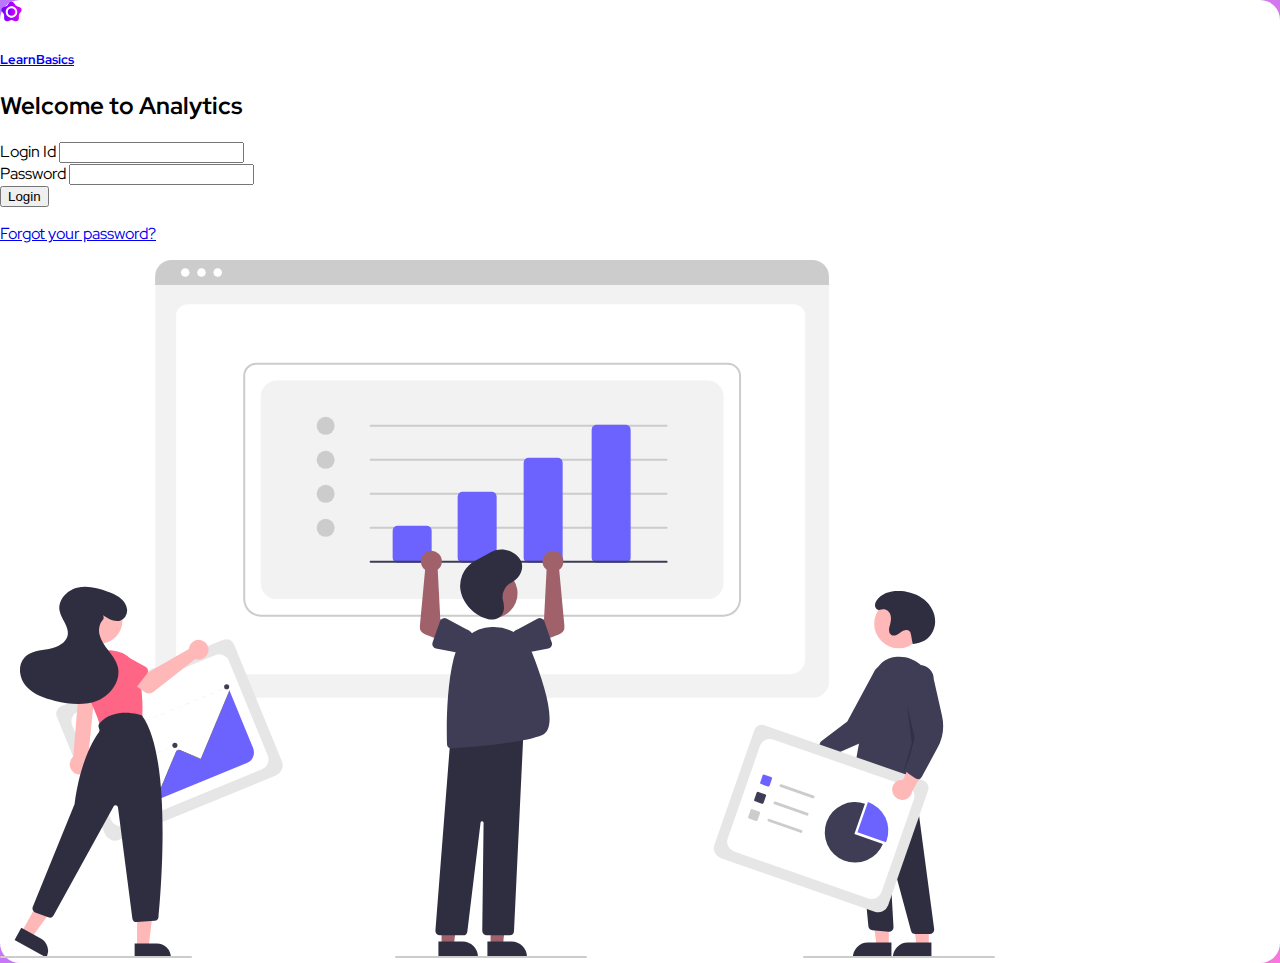
==== analytics-login.html @ 71937d93 "added all files" ====
<!DOCTYPE html>
<html lang="en">
  <head>
    <meta charset="UTF-8" />
    <meta http-equiv="X-UA-Compatible" content="IE=edge" />
    <meta name="viewport" content="width=device-width, initial-scale=1.0" />
    <title>Learn Basics</title>
    <link rel="icon" type="image.png" href="./asset/img/logo.png" />

    <!--======== Bootstrap 5  =========-->
    <link
      href="https://cdn.jsdelivr.net/npm/bootstrap@5.0.0-beta3/dist/css/bootstrap.min.css"
      rel="stylesheet"
      integrity="sha384-eOJMYsd53ii+scO/bJGFsiCZc+5NDVN2yr8+0RDqr0Ql0h+rP48ckxlpbzKgwra6"
      crossorigin="anonymous"
    />

    <script
      src="https://cdn.jsdelivr.net/npm/bootstrap@5.0.0-beta3/dist/js/bootstrap.bundle.min.js"
      integrity="sha384-JEW9xMcG8R+pH31jmWH6WWP0WintQrMb4s7ZOdauHnUtxwoG2vI5DkLtS3qm9Ekf"
      crossorigin="anonymous"
    ></script>

    <link href="./asset/css/style.css" rel="stylesheet" />
  </head>
  <body>
    <section
      class="
        container-fluid
        d-flex
        justify-content-center
        align-items-center
        login-bg
      "
      style="min-height: 100vh"
    >
      <div
        class="
          row
          col-11 col-md-10 col-lg-8
          login-card
          p-4 p-lg-5
          justify-content-center
          align-items-center
        "
        style="min-height: 70vh"
      >
        <div class="col-12 col-md-6 col-lg-5 d-flex flex-column">
          <div class="mb-4">
            <a
              class="
                navbar-brand
                d-flex
                align-items-center
                text-decoration-none text-dark
              "
              href="./index.html"
            >
              <img
                src="asset/img/LB-logo.svg"
                alt="logo"
                class="img-responsive align-self-lg-center"
                width="23"
                height="23"
              />
              <h5 class="mb-0 fw-bold ms-2">LearnBasics</h5>
            </a>
          </div>
          <div>
            <h2 class="fw-bold">Welcome to Analytics</h2>
          </div>
          <div>
            <form action="">
              <div class="mb-3 mt-2">
                <label for="exampleInputEmail1" class="form-label"
                  >Login Id</label
                >
                <input
                  type="email"
                  class="form-control"
                  aria-describedby="emailHelp"
                />
              </div>
              <div class="mb-3">
                <label for="exampleInputPassword1" class="form-label"
                  >Password</label
                >
                <input type="password" class="form-control" />
              </div>
              <button type="submit" class="btn btn-primary w-100 mt-3">
                Login
              </button>
            </form>
          </div>
          <div>
            <a href="#" class="text-decoration-none"
              ><p class="text-center mt-2">Forgot your password?</p></a
            >
          </div>
        </div>
        <div class="col-md-6 d-none d-md-block">
          <img src="./asset/img/login.svg" class="img-fluid" alt="Analytics" />
        </div>
      </div>
    </section>
  </body>
</html>
---- asset/css/style.css ----
@import url("https://fonts.googleapis.com/css2?family=PT+Serif:ital,wght@1,700&display=swap");
@import url("https://fonts.googleapis.com/css2?family=Red+Hat+Display:wght@400;500;700;900&display=swap");
:root {
  --color-primary: #ffeeff;
  --color1: #7f00ff;
  --color2: #e100ff;
  --black1: #34373f;
  --grey: #6c757d;
  --hero-bg: url(./../img/hero-bg.svg);
  --hero-bg2: url(./../img/hero-bg-img3.png);

  --font1: "Red Hat Display", sans-serif;

  --banner-font: "PT Serif", serif;
}

body {
  margin: 0%;
  padding: 0%;
  background-color: #fff;
  font-family: var(--font1);
  color: var(black1);
}
.bg-lb-primary {
  background-color: var(--color-primary);
}
.fw-400 {
  font-weight: 400;
}
.fw-500 {
  font-weight: 500;
}
.fw-700 {
  font-weight: 700;
}
.fw-900 {
  font-weight: 900;
}
.black1 {
  color: var(--black1);
}
.text-color2 {
  color: var(--grey);
}

/*=============== Background of Navbar ===========*/

.main-navigation {
  box-shadow: 0 2px 4px -1px rgba(0, 0, 0, 0.25);
}

.btn:focus,
.btn:active {
  outline: none !important;
  box-shadow: none;
}
.course-site-btn {
  color: var(--color1);
  transition-duration: 0.2s;
  background: linear-gradient(
    to right,
    var(--color1) 0%,
    var(--color2) 100.09%
  );
  color: white;
  font-size: 0.9rem;
}

.course-site-btn:hover {
  background: linear-gradient(
    108.58deg,
    rgb(149, 64, 247) 0%,
    rgb(251, 113, 253) 120.09%
  );
  color: white;
}
.analytics-site-btn {
  color: rgba(0, 0, 0, 0.55);
  font-size: 0.9rem;
  border: 1px solid rgb(170, 170, 170);
}

.analytics-site-btn:hover {
  border: 1px solid rgb(71, 71, 71);
}

/*========== Hero Section =========*/

.hero-bg {
  background-image: var(--hero-bg2);

  /* max-height: calc(100vh - 116px); */
  min-height: 600px;
  background-size: 85%;
  background-repeat: no-repeat;
  background-position: right;
}

@media (max-width: 992px) {
  .hero-bg {
    background-image: url(./../img/mobile-herobg-2.png);
    background-size: 65%;
    background-repeat: no-repeat;
    background-position: bottom right;
  }
}
@media (max-width: 550px) {
  .hero-bg {
    min-height: 500px;
    background-size: 85%;
  }
}

/*======= All Section Title ======*/
.sec-top {
  min-height: 10vh;
}
@media (max-width: 992px) {
  .sec-top {
    min-height: 8vh;
  }
}
.sec-header {
  content: "";
  display: inline-block;
  text-align: center;
  margin: 0 12px 12px 12px;
  width: 6rem;
  height: 0.5rem;
  background: var(--color2);
  border-radius: 20px;
}
/*====== social media icons ====*/
.fa-instagram:hover {
  background: #f09433;
  background: -moz-linear-gradient(
    45deg,
    #f09433 0%,
    #e6683c 25%,
    #dc2743 50%,
    #cc2366 75%,
    #bc1888 100%
  );
  background: -webkit-linear-gradient(
    45deg,
    #f09433 0%,
    #e6683c 25%,
    #dc2743 50%,
    #cc2366 75%,
    #bc1888 100%
  );
  background: linear-gradient(
    45deg,
    #f09433 0%,
    #e6683c 25%,
    #dc2743 50%,
    #cc2366 75%,
    #bc1888 100%
  );
  -webkit-background-clip: text;
  /* Also define standard property for compatibility */
  background-clip: text;
  -webkit-text-fill-color: transparent;
}
.fa-twitter:hover {
  background-color: #1da1f2;
  -webkit-background-clip: text;

  background-clip: text;
  -webkit-text-fill-color: transparent;
}
.fa-facebook-f:hover {
  background-color: #4267b2;
  -webkit-background-clip: text;

  background-clip: text;
  -webkit-text-fill-color: transparent;
}
.fa-linkedin-in:hover {
  background-color: #2867b2;
  -webkit-background-clip: text;

  background-clip: text;
  -webkit-text-fill-color: transparent;
}

/*===== What we offer and aboutus section =====*/
.offer-img-block {
  height: 255px;
  width: 300px;
}
.offer-card {
  max-width: 390px;
  padding: 20px;
}

.about-us-bg {
  background: url("./../img/about-us-bg.svg") no-repeat;
  background-position: left;
  background-size: auto;
}
@media (max-width: 550px) {
  .about-us-bg {
    background-size: 60%;
  }
}

/*====== parallax banner =======*/
.parallax {
  background-image: url("../img/parlex1.jpg");
  background-size: 100%;
  background-repeat: no-repeat;
  background-position: center;
  background-size: cover;
  background-attachment: fixed;
  margin-left: auto;
  margin-right: auto;
  border-radius: 10px;
}

.banner-sec {
  margin-top: 15vh;
  margin-bottom: 10vh;
  font-family: var(--banner-font);
}
.banner {
  min-height: 40vh;
}

/*======== services section =======*/

.nav-pills .active {
  color: #ffffff !important;
  background: var(--color1); /* fallback for old browsers */
  background: -webkit-linear-gradient(
    120deg,
    var(--color1),
    var(--color2)
  ); /* Chrome 10-25, Safari 5.1-6 */
  background: linear-gradient(
    120deg,
    var(--color1),
    var(--color2)
  ); /* W3C, IE 10+/ Edge, Firefox 16+, Chrome 26+, Opera 12+, Safari 7+ */
}

.nav-pills div {
  cursor: pointer;
}
.nav-pills .shadow-sm:hover {
  box-shadow: 0 0.175rem 0.5rem rgba(0, 0, 0, 0.075) !important;
}

/*======== Team Slider =========*/
.slider-width {
  width: calc(100vh-50px) !important;
}
.team-img-block {
  height: 100px;
  width: 100px;
}
.team-img-card {
  border-radius: 40px;
  min-height: 38vh;
  background: linear-gradient(145deg, #ffffff, #e6e6e6);
  box-shadow: 5px 5px 10px #d9d9d9, -5px -5px 10px #ffffff;
}
.sec-height {
  max-height: calc(100vh);
  min-height: 600px;
}

/*======== Login Page =========*/
.login-card {
  border-radius: 20px;
  background: #ffffff;
  
}
.login-bg {
  background-color: #f876de;
  background-image: linear-gradient(315deg, #f876de 0%, #b978fa 74%);
}

/*======== Terms and privacy Page =========*/

.brand-text {
  font-weight: 900;
  font-size: 28px;
  line-height: 120%;
  color: var(--black1);
}
.page-content h1:first-of-type {
  font-weight: 900;
  font-size: 56px;
}
.page-content h1 {
  margin-top: 40px;
  font-weight: 700;
  font-size: 28px;
  line-height: 120%;
}
.page-content p,
ul {
  margin-top: 24px;
  display: block;
  font-weight: 350;
  font-size: 16px;
  line-height: 28px;
  color: #716767;
}
.page-content p b {
  color: var(--black1);
  font-weight: 600;
}
.page-content p:first-of-type {
  font-weight: 650;
  color: var(--black1);
}

@media (max-width: 992px) {
  .page-content h1:first-of-type {
    font-size: 32px;
  }
}
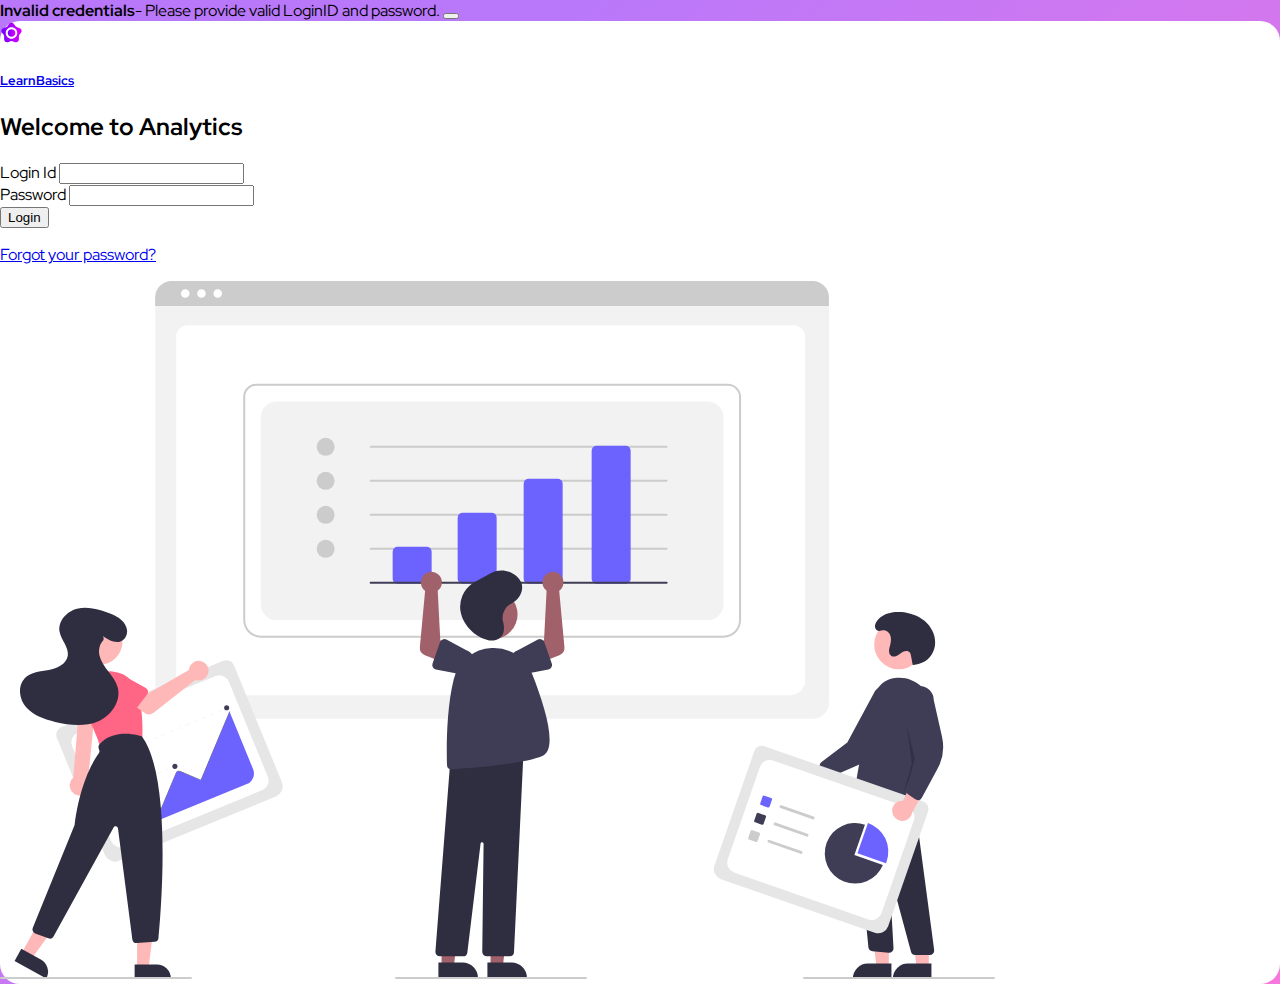
==== commit 8727cd6b: "Alert improved" ====
--- a/analytics-login.html
+++ b/analytics-login.html
@@ -23,15 +23,31 @@
 
     <link href="./asset/css/style.css" rel="stylesheet" />
   </head>
-  <body>
+  <body class="login-bg">
+    <div
+      id="invalid"
+      class="
+        alert alert-warning alert-dismissible
+        fade
+        show
+        position-absolute
+        w-100
+        text-center
+        d-none
+      "
+      role="alert"
+    >
+      <strong>Invalid credentials</strong>- Please provide valid LoginID and
+      password.
+      <button
+        type="button"
+        class="btn-close"
+        data-bs-dismiss="alert"
+        aria-label="Close"
+      ></button>
+    </div>
     <section
-      class="
-        container-fluid
-        d-flex
-        justify-content-center
-        align-items-center
-        login-bg
-      "
+      class="container-fluid d-flex justify-content-center align-items-center"
       style="min-height: 100vh"
     >
       <div
@@ -70,27 +86,31 @@
             <h2 class="fw-bold">Welcome to Analytics</h2>
           </div>
           <div>
-            <form action="">
-              <div class="mb-3 mt-2">
-                <label for="exampleInputEmail1" class="form-label"
-                  >Login Id</label
-                >
-                <input
-                  type="email"
-                  class="form-control"
-                  aria-describedby="emailHelp"
-                />
-              </div>
-              <div class="mb-3">
-                <label for="exampleInputPassword1" class="form-label"
-                  >Password</label
-                >
-                <input type="password" class="form-control" />
-              </div>
-              <button type="submit" class="btn btn-primary w-100 mt-3">
-                Login
-              </button>
-            </form>
+            <div class="mb-3 mt-2">
+              <label for="exampleInputEmail1" class="form-label"
+                >Login Id</label
+              >
+              <input name="id" id="id" class="form-control" required />
+            </div>
+            <div class="mb-3">
+              <label for="exampleInputPassword1" class="form-label"
+                >Password</label
+              >
+              <input
+                name="password"
+                id="pw"
+                type="password"
+                class="form-control"
+                required
+              />
+            </div>
+            <button
+              type="button"
+              class="btn btn-primary w-100 mt-3"
+              onclick="validateform()"
+            >
+              Login
+            </button>
           </div>
           <div>
             <a href="#" class="text-decoration-none"
@@ -104,4 +124,5 @@
       </div>
     </section>
   </body>
+  <script src="./asset/js/login.js"></script>
 </html>
--- a/asset/css/style.css
+++ b/asset/css/style.css
@@ -20,6 +20,7 @@
   background-color: #fff;
   font-family: var(--font1);
   color: var(black1);
+  scroll-behavior: smooth;
 }
 .bg-lb-primary {
   background-color: var(--color-primary);
@@ -274,7 +275,6 @@
 .login-card {
   border-radius: 20px;
   background: #ffffff;
-  
 }
 .login-bg {
   background-color: #f876de;
